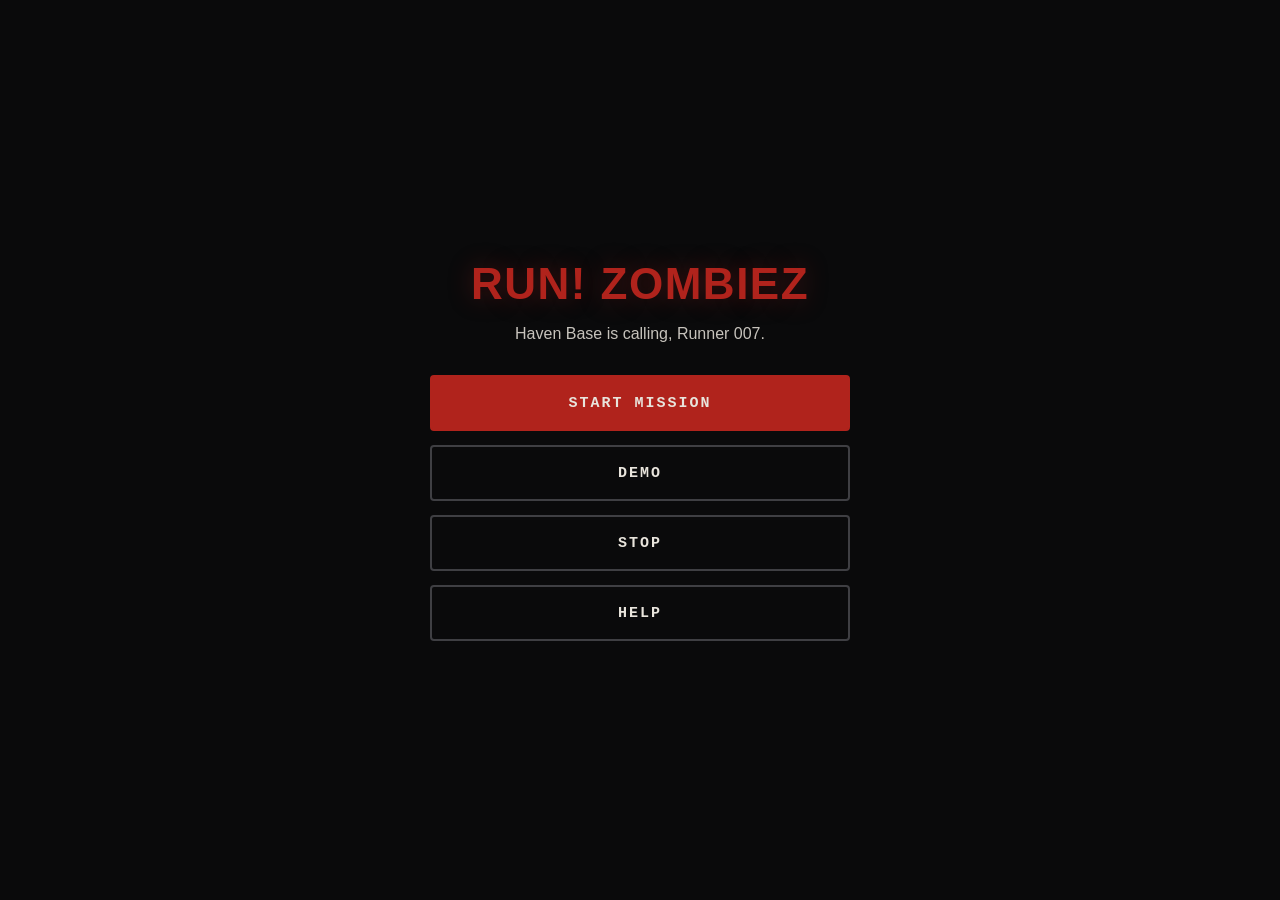
==== index.html @ 9c621967 "Pivot to a web app (PWA): build, serve, and verify Run! Zombiez in-browser This dev environment has " ====
<!doctype html>
<html lang="en">
<head>
  <meta charset="utf-8" />
  <meta name="viewport" content="width=device-width, initial-scale=1, viewport-fit=cover" />
  <meta name="theme-color" content="#0A0A0B" />
  <meta name="description" content="Run! Zombiez — a hands-free, cinematic zombie-survival running experience." />
  <title>Run! Zombiez</title>
  <link rel="manifest" href="manifest.webmanifest" />
  <link rel="icon" href="icons/icon.svg" type="image/svg+xml" />
  <link rel="apple-touch-icon" href="icons/icon.svg" />
  <link rel="stylesheet" href="css/style.css" />
</head>
<body>
  <main id="app">

    <section id="screen-home" class="screen active">
      <div class="home-content">
        <h1 class="title">RUN! ZOMBIEZ</h1>
        <p class="tagline">Haven Base is calling, Runner 007.</p>

        <div class="button-stack">
          <button id="btn-start" class="btn btn-primary">START MISSION</button>
          <button id="btn-demo" class="btn btn-outline">DEMO</button>
          <button id="btn-stop" class="btn btn-outline">STOP</button>
          <button id="btn-help" class="btn btn-outline">HELP</button>
        </div>
      </div>
    </section>

    <section id="screen-mission" class="screen">
      <div class="mission-content">
        <p id="mission-label" class="mission-label">MISSION IN PROGRESS</p>
        <h2 id="mission-name" class="mission-name"></h2>

        <div id="mission-artwork" class="mission-artwork" aria-hidden="true"></div>

        <div class="mission-dialogue">
          <p id="mission-speaker" class="mission-speaker"></p>
          <p id="mission-text" class="mission-text"></p>
        </div>

        <div class="button-stack">
          <button id="btn-mission-stop" class="btn btn-primary">STOP</button>
          <button id="btn-mission-home" class="btn btn-outline" hidden>RETURN TO HAVEN BASE</button>
        </div>
      </div>
    </section>

    <section id="screen-help" class="screen">
      <div class="help-content">
        <h2 class="section-title">FIELD MANUAL</h2>
        <p class="help-body">
          Run! Zombiez is a hands-free audio mission. Pick a mission or tap DEMO, put your
          phone away, and move. Haven Base will guide you through radio transmissions,
          survivor chatter, and the threats along your route. Tap STOP at any time to abort
          and return to base.
        </p>
        <button id="btn-help-back" class="btn btn-outline">BACK TO HAVEN BASE</button>
      </div>
    </section>

  </main>

  <script type="module" src="js/app.js"></script>
</body>
</html>
---- css/style.css ----
/* Dark apocalyptic noir graphic-novel palette — dark-only by design. */
:root {
  --haven-black: #0A0A0B;
  --ash-gray: #2B2B2E;
  --ash-gray-light: #3F3F43;
  --bone-white: #E8E4DC;
  --warning-red: #B0231C;
  --warning-red-dark: #7E1813;
  --emergency-amber: #D98324;
  --static-green: #3A5A40;
}

* { box-sizing: border-box; }

html, body {
  margin: 0;
  padding: 0;
  height: 100%;
  background: var(--haven-black);
  color: var(--bone-white);
  font-family: -apple-system, "Segoe UI", Roboto, sans-serif;
  -webkit-tap-highlight-color: transparent;
  overscroll-behavior: none;
}

#app {
  min-height: 100vh;
  min-height: 100dvh;
  display: flex;
  flex-direction: column;
}

.screen {
  display: none;
  flex: 1;
  padding: max(24px, env(safe-area-inset-top)) 24px max(24px, env(safe-area-inset-bottom));
}

.screen.active {
  display: flex;
  flex-direction: column;
}

/* ---- Home ---- */
.home-content {
  margin: auto;
  width: 100%;
  max-width: 420px;
  text-align: center;
  display: flex;
  flex-direction: column;
  align-items: center;
  gap: 16px;
}

.title {
  font-size: clamp(2rem, 9vw, 2.75rem);
  font-weight: 900;
  letter-spacing: 1.5px;
  color: var(--warning-red);
  margin: 0;
  text-shadow: 0 0 24px rgba(176, 35, 28, 0.35);
}

.tagline {
  color: var(--bone-white);
  opacity: 0.85;
  margin: 0 0 16px;
}

.button-stack {
  width: 100%;
  display: flex;
  flex-direction: column;
  gap: 14px;
}

.btn {
  width: 100%;
  height: 56px;
  border-radius: 4px;
  font-family: "Courier New", ui-monospace, monospace;
  font-weight: 700;
  font-size: 15px;
  letter-spacing: 2px;
  cursor: pointer;
  transition: transform 80ms ease, opacity 120ms ease;
  border: 2px solid transparent;
}
.btn:active { transform: scale(0.97); }

.btn-primary {
  background: var(--warning-red);
  color: var(--bone-white);
  border-color: var(--warning-red);
}
.btn-primary:hover { background: var(--warning-red-dark); }

.btn-outline {
  background: transparent;
  color: var(--bone-white);
  border-color: var(--ash-gray-light);
}
.btn-outline:hover { border-color: var(--emergency-amber); color: var(--emergency-amber); }

/* ---- Mission ---- */
.mission-content {
  flex: 1;
  display: flex;
  flex-direction: column;
  justify-content: space-between;
  align-items: center;
  gap: 20px;
  text-align: center;
  width: 100%;
  max-width: 480px;
  margin: 0 auto;
}

.mission-label {
  font-family: "Courier New", ui-monospace, monospace;
  letter-spacing: 2px;
  font-size: 14px;
  color: var(--warning-red);
  margin: 0;
}
.mission-label.complete { color: var(--emergency-amber); }

.mission-name {
  margin: 4px 0 0;
  font-size: 1.4rem;
  font-weight: 700;
}

.mission-artwork {
  width: 100%;
  max-width: 320px;
  aspect-ratio: 4 / 3;
  border-radius: 6px;
  overflow: hidden;
  border: 1px solid var(--ash-gray-light);
  background: var(--ash-gray);
  display: flex;
  align-items: center;
  justify-content: center;
}
.mission-artwork svg { width: 100%; height: 100%; display: block; }
.mission-artwork:empty { border-color: transparent; background: transparent; }

.mission-dialogue {
  min-height: 90px;
  display: flex;
  flex-direction: column;
  gap: 6px;
  justify-content: center;
}

.mission-speaker {
  font-family: "Courier New", ui-monospace, monospace;
  letter-spacing: 2px;
  font-size: 13px;
  color: var(--emergency-amber);
  margin: 0;
  min-height: 1em;
}

.mission-text {
  font-size: 1.05rem;
  line-height: 1.4;
  margin: 0;
  min-height: 1.4em;
}

/* ---- Help ---- */
.help-content {
  max-width: 480px;
  margin: 0 auto;
  width: 100%;
  display: flex;
  flex-direction: column;
  gap: 20px;
}

.section-title {
  color: var(--emergency-amber);
  letter-spacing: 1px;
  margin: 0;
}

.help-body {
  line-height: 1.6;
  color: var(--bone-white);
  opacity: 0.9;
}
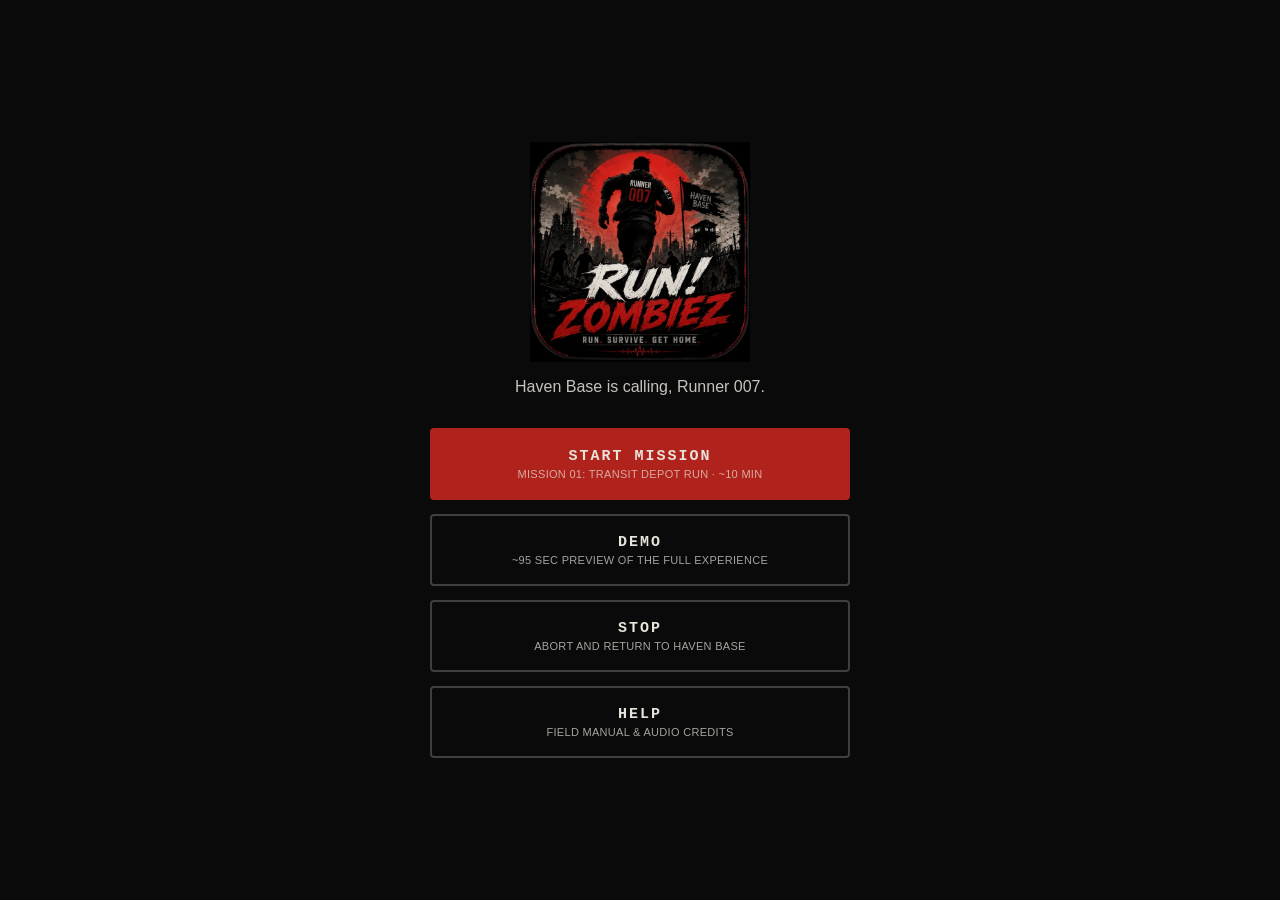
==== commit 6c701bfe: "Integrate real key art: app icon, home screen hero, both platforms Replaces the placeholder hazard-t" ====
--- a/index.html
+++ b/index.html
@@ -8,7 +8,7 @@
   <title>Run! Zombiez</title>
   <link rel="manifest" href="manifest.webmanifest" />
   <link rel="icon" href="icons/icon.svg" type="image/svg+xml" />
-  <link rel="apple-touch-icon" href="icons/icon.svg" />
+  <link rel="apple-touch-icon" href="icons/apple-touch-icon.png" />
   <link rel="stylesheet" href="css/style.css" />
 </head>
 <body>
@@ -16,14 +16,26 @@
 
     <section id="screen-home" class="screen active">
       <div class="home-content">
-        <h1 class="title">RUN! ZOMBIEZ</h1>
+        <img class="hero" src="art/branding/hero.webp" alt="Run! Zombiez key art: Runner 007 running from zombies toward a red horizon, Haven Base flag in the distance." />
         <p class="tagline">Haven Base is calling, Runner 007.</p>
 
         <div class="button-stack">
-          <button id="btn-start" class="btn btn-primary">START MISSION</button>
-          <button id="btn-demo" class="btn btn-outline">DEMO</button>
-          <button id="btn-stop" class="btn btn-outline">STOP</button>
-          <button id="btn-help" class="btn btn-outline">HELP</button>
+          <button id="btn-start" class="btn btn-primary btn-captioned">
+            <span class="btn-label">START MISSION</span>
+            <span class="btn-caption">MISSION 01: TRANSIT DEPOT RUN · ~10 MIN</span>
+          </button>
+          <button id="btn-demo" class="btn btn-outline btn-captioned">
+            <span class="btn-label">DEMO</span>
+            <span class="btn-caption">~95 SEC PREVIEW OF THE FULL EXPERIENCE</span>
+          </button>
+          <button id="btn-stop" class="btn btn-outline btn-captioned">
+            <span class="btn-label">STOP</span>
+            <span class="btn-caption">ABORT AND RETURN TO HAVEN BASE</span>
+          </button>
+          <button id="btn-help" class="btn btn-outline btn-captioned">
+            <span class="btn-label">HELP</span>
+            <span class="btn-caption">FIELD MANUAL &amp; AUDIO CREDITS</span>
+          </button>
         </div>
       </div>
     </section>
@@ -56,6 +68,11 @@
           survivor chatter, and the threats along your route. Tap STOP at any time to abort
           and return to base.
         </p>
+        <p class="credits">
+          Music: "Shadowlands 1 - Horizon," "SCP-x7x (6th Floor)," and "Shadowlands 5 - Antechamber"
+          by Kevin MacLeod (incompetech.com), licensed under Creative Commons: By Attribution 4.0
+          License (creativecommons.org/licenses/by/4.0/).
+        </p>
         <button id="btn-help-back" class="btn btn-outline">BACK TO HAVEN BASE</button>
       </div>
     </section>
--- a/css/style.css
+++ b/css/style.css
@@ -53,13 +53,11 @@
   gap: 16px;
 }
 
-.title {
-  font-size: clamp(2rem, 9vw, 2.75rem);
-  font-weight: 900;
-  letter-spacing: 1.5px;
-  color: var(--warning-red);
-  margin: 0;
-  text-shadow: 0 0 24px rgba(176, 35, 28, 0.35);
+.hero {
+  width: 100%;
+  max-height: 220px;
+  object-fit: contain;
+  display: block;
 }
 
 .tagline {
@@ -103,6 +101,32 @@
 }
 .btn-outline:hover { border-color: var(--emergency-amber); color: var(--emergency-amber); }
 
+/* Two-line label+caption variant, used by the four Home screen buttons only
+   (Mission/Help screen buttons keep the plain single-line .btn style). */
+.btn-captioned {
+  height: auto;
+  min-height: 72px;
+  padding: 10px 16px;
+  display: flex;
+  flex-direction: column;
+  align-items: center;
+  justify-content: center;
+  gap: 3px;
+}
+
+.btn-label {
+  font: inherit;
+}
+
+.btn-caption {
+  font-family: -apple-system, "Segoe UI", Roboto, sans-serif;
+  font-weight: 400;
+  font-size: 11px;
+  letter-spacing: 0.3px;
+  text-transform: none;
+  opacity: 0.7;
+}
+
 /* ---- Mission ---- */
 .mission-content {
   flex: 1;
@@ -192,3 +216,10 @@
   color: var(--bone-white);
   opacity: 0.9;
 }
+
+.credits {
+  font-size: 0.8rem;
+  line-height: 1.5;
+  color: var(--bone-white);
+  opacity: 0.55;
+}
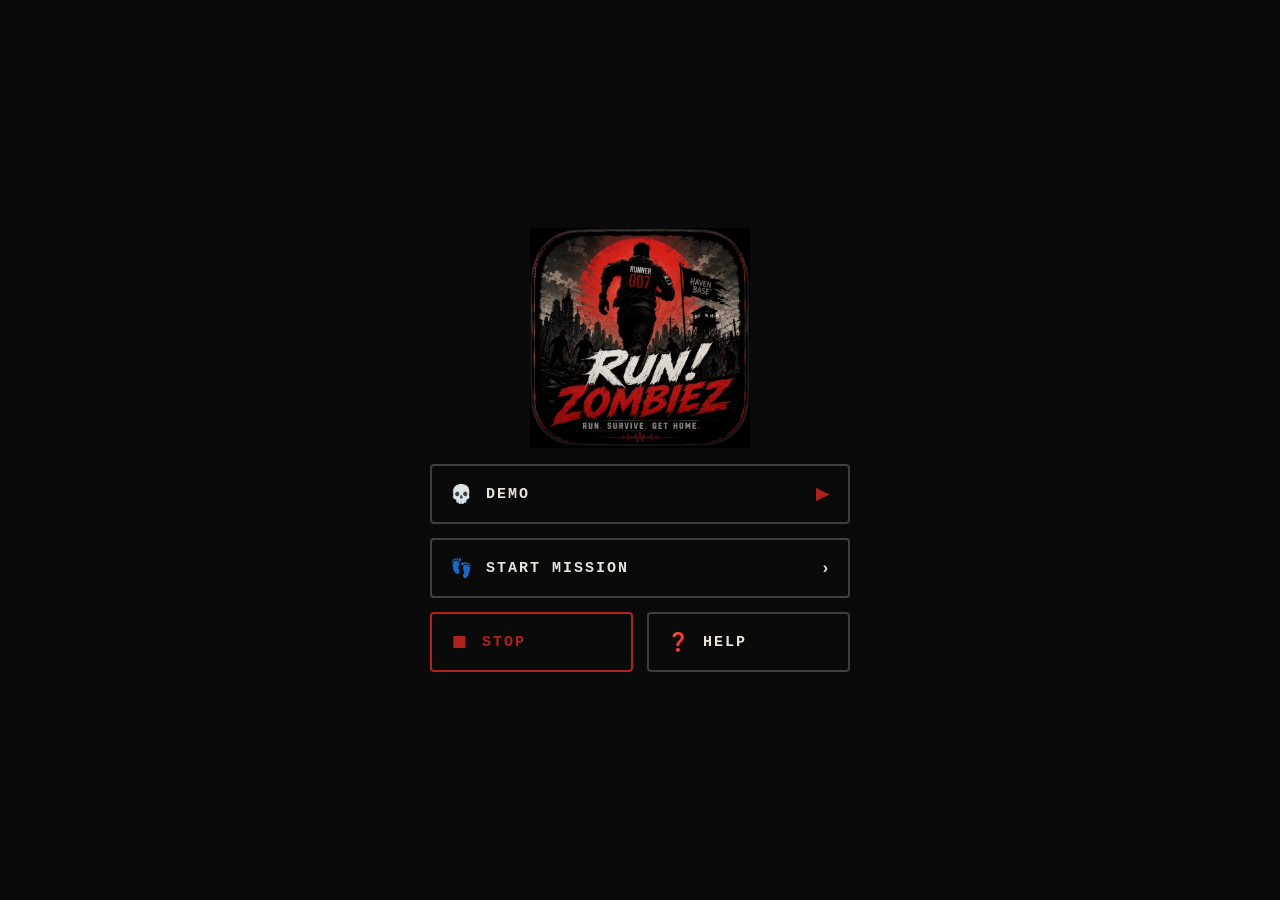
==== commit d9fd803a: "Rebuild Home screen buttons to match "Classic Look" (Option 1) exactly User pointed back at art/conc" ====
--- a/index.html
+++ b/index.html
@@ -17,25 +17,36 @@
     <section id="screen-home" class="screen active">
       <div class="home-content">
         <img class="hero" src="art/branding/hero.webp" alt="Run! Zombiez key art: Runner 007 running from zombies toward a red horizon, Haven Base flag in the distance." />
-        <p class="tagline">Haven Base is calling, Runner 007.</p>
 
         <div class="button-stack">
-          <button id="btn-start" class="btn btn-primary btn-captioned">
-            <span class="btn-label">START MISSION</span>
-            <span class="btn-caption">MISSION 01: TRANSIT DEPOT RUN · ~10 MIN</span>
+          <button id="btn-demo" class="btn btn-bordered">
+            <span class="btn-icons">
+              <span class="btn-icon">💀</span>
+              <span class="btn-text">DEMO</span>
+            </span>
+            <span class="btn-icon btn-icon-trailing accent">▶</span>
           </button>
-          <button id="btn-demo" class="btn btn-outline btn-captioned">
-            <span class="btn-label">DEMO</span>
-            <span class="btn-caption">~95 SEC PREVIEW OF THE FULL EXPERIENCE</span>
+          <button id="btn-start" class="btn btn-bordered">
+            <span class="btn-icons">
+              <span class="btn-icon">👣</span>
+              <span class="btn-text">START MISSION</span>
+            </span>
+            <span class="btn-icon btn-icon-trailing">›</span>
           </button>
-          <button id="btn-stop" class="btn btn-outline btn-captioned">
-            <span class="btn-label">STOP</span>
-            <span class="btn-caption">ABORT AND RETURN TO HAVEN BASE</span>
-          </button>
-          <button id="btn-help" class="btn btn-outline btn-captioned">
-            <span class="btn-label">HELP</span>
-            <span class="btn-caption">FIELD MANUAL &amp; AUDIO CREDITS</span>
-          </button>
+          <div class="button-row">
+            <button id="btn-stop" class="btn btn-bordered btn-danger">
+              <span class="btn-icons">
+                <span class="btn-icon">⏹</span>
+                <span class="btn-text">STOP</span>
+              </span>
+            </button>
+            <button id="btn-help" class="btn btn-bordered">
+              <span class="btn-icons">
+                <span class="btn-icon">❓</span>
+                <span class="btn-text">HELP</span>
+              </span>
+            </button>
+          </div>
         </div>
       </div>
     </section>
--- a/css/style.css
+++ b/css/style.css
@@ -60,12 +60,6 @@
   display: block;
 }
 
-.tagline {
-  color: var(--bone-white);
-  opacity: 0.85;
-  margin: 0 0 16px;
-}
-
 .button-stack {
   width: 100%;
   display: flex;
@@ -101,30 +95,57 @@
 }
 .btn-outline:hover { border-color: var(--emergency-amber); color: var(--emergency-amber); }
 
-/* Two-line label+caption variant, used by the four Home screen buttons only
+/* "Classic Look" icon-labeled variant, used by the Home screen's 4 buttons only
    (Mission/Help screen buttons keep the plain single-line .btn style). */
-.btn-captioned {
+.btn-bordered {
+  background: transparent;
+  color: var(--bone-white);
+  border-color: var(--ash-gray-light);
   height: auto;
-  min-height: 72px;
-  padding: 10px 16px;
-  display: flex;
-  flex-direction: column;
-  align-items: center;
-  justify-content: center;
-  gap: 3px;
-}
-
-.btn-label {
+  min-height: 60px;
+  padding: 12px 18px;
+  display: flex;
+  align-items: center;
+  justify-content: space-between;
+}
+.btn-bordered:hover { border-color: var(--emergency-amber); color: var(--emergency-amber); }
+
+.btn-danger {
+  border-color: var(--warning-red);
+  color: var(--warning-red);
+}
+.btn-danger:hover { border-color: var(--warning-red-dark); color: var(--warning-red-dark); }
+
+.btn-icons {
+  display: flex;
+  align-items: center;
+  gap: 12px;
+}
+
+.btn-icon {
+  font-family: -apple-system, "Segoe UI", Roboto, sans-serif;
+  font-size: 18px;
+  line-height: 1;
+}
+
+.btn-icon-trailing {
+  font-size: 16px;
+}
+.btn-icon-trailing.accent {
+  color: var(--warning-red);
+}
+
+.btn-text {
   font: inherit;
 }
 
-.btn-caption {
-  font-family: -apple-system, "Segoe UI", Roboto, sans-serif;
-  font-weight: 400;
-  font-size: 11px;
-  letter-spacing: 0.3px;
-  text-transform: none;
-  opacity: 0.7;
+.button-row {
+  display: flex;
+  gap: 14px;
+  width: 100%;
+}
+.button-row .btn {
+  flex: 1;
 }
 
 /* ---- Mission ---- */
